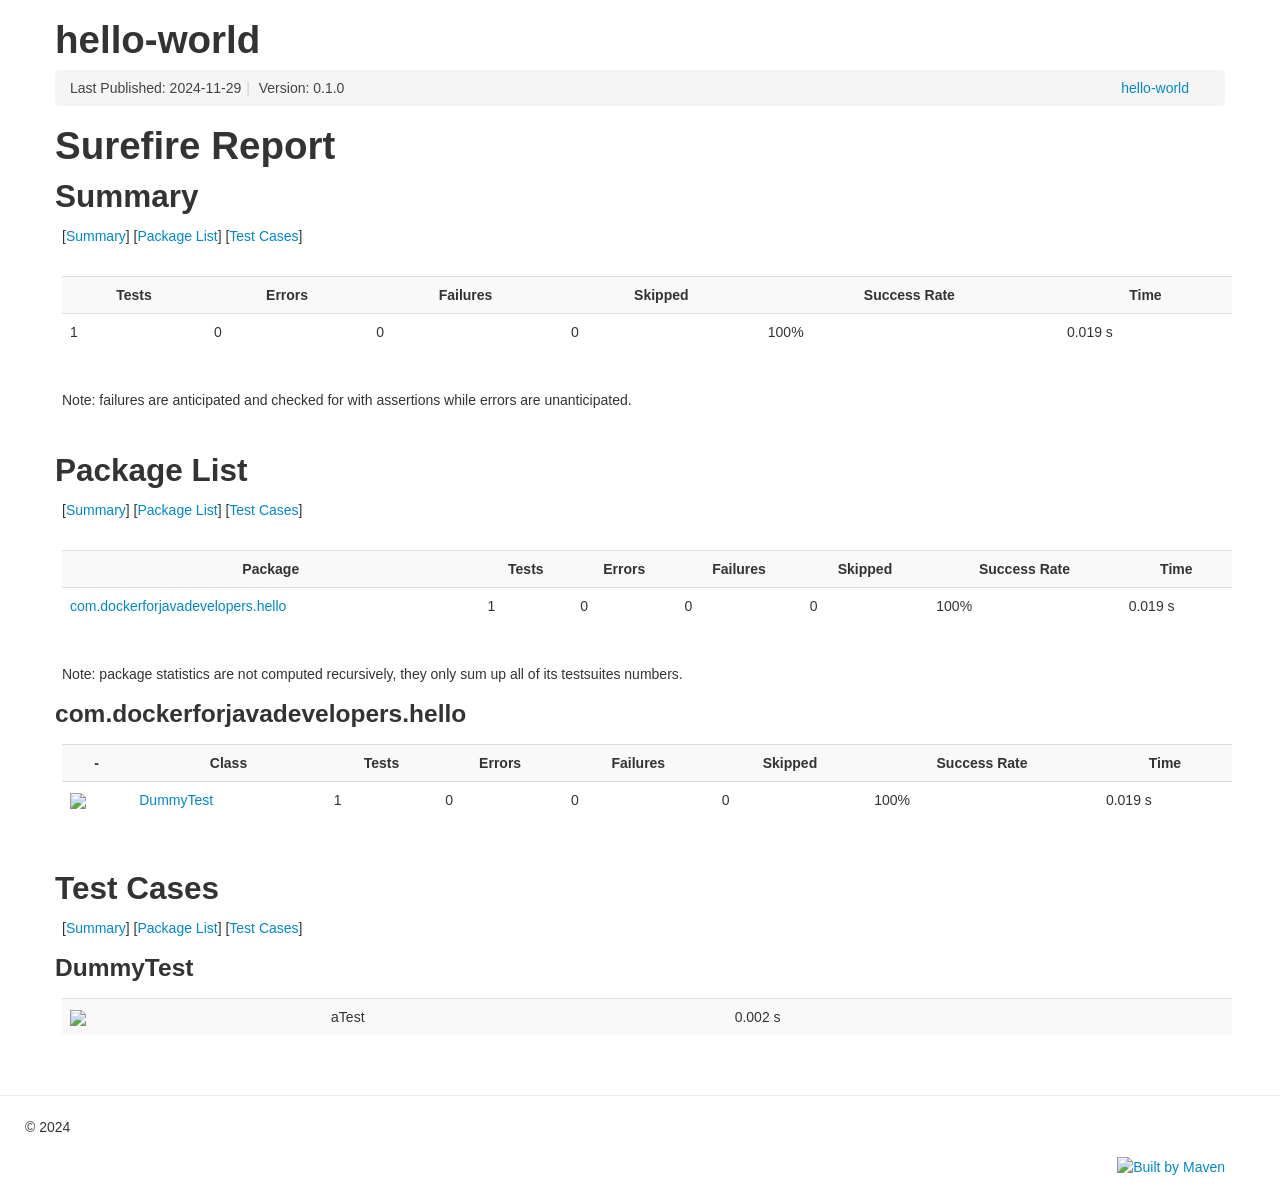
==== target/reports/surefire.html @ da8bbf23 "🛠 NEW: surefire report" ====
<!DOCTYPE html>


<!--
 | Generated by Apache Maven Doxia Site Renderer 2.0.0 from org.apache.maven.plugins:maven-surefire-report-plugin:3.5.2:report at 2024-11-29
 | Rendered using Apache Maven Fluido Skin 2.0.0-M9
-->
<html xmlns="http://www.w3.org/1999/xhtml" lang="en">
  <head>
    <meta charset="UTF-8" />
    <meta name="viewport" content="width=device-width, initial-scale=1" />
    <meta name="generator" content="Apache Maven Doxia Site Renderer 2.0.0" />
    <title>Surefire Report – hello-world</title>
    <link rel="stylesheet" href="./css/apache-maven-fluido-2.0.0-M9.min.css" />
    <link rel="stylesheet" href="./css/site.css" />
    <link rel="stylesheet" href="./css/print.css" media="print" />
    <script src="./js/apache-maven-fluido-2.0.0-M9.min.js"></script>
  </head>
  <body>
    <div class="container container-top">
      <header>
        <div id="banner">
          <div class="pull-left"><div id="bannerLeft"><h1>hello-world</h1></div></div>
          <div class="pull-right"></div>
          <div class="clear"><hr/></div>
        </div>

        <div id="breadcrumbs">
          <ul class="breadcrumb">
        <li id="publishDate">Last Published: 2024-11-29<span class="divider">|</span>
</li>
          <li id="projectVersion">Version: 0.1.0</li>
        <li class="pull-right"><a href="https://spring.io/projects/spring-boot/hello-world" class="externalLink">hello-world</a></li>
          </ul>
        </div>
      </header>
        <main id="bodyColumn">

<script>
function toggleDisplay(elementId) {
 var elm = document.getElementById(elementId + '-error');
 if (elm == null) {
  elm = document.getElementById(elementId + '-failure');
 }
 if (elm && typeof elm.style != "undefined") {
  if (elm.style.display == "none") {
   elm.style.display = "";
   document.getElementById(elementId + '-off').style.display = "none";
   document.getElementById(elementId + '-on').style.display = "inline";
  } else if (elm.style.display == "") {   elm.style.display = "none";
   document.getElementById(elementId + '-off').style.display = "inline";
   document.getElementById(elementId + '-on').style.display = "none";
  }
 }
 }
</script>
<section><a id="Surefire_Report"></a>
<h1>Surefire Report</h1><section><a id="Summary"></a>
<h2>Summary</h2>
<p>[<a href="#Summary">Summary</a>] [<a href="#Package_List">Package List</a>] [<a href="#Test_Cases">Test Cases</a>]</p><br />
<table class="table table-striped">
<tr class="a">
<th>Tests</th>
<th>Errors</th>
<th>Failures</th>
<th>Skipped</th>
<th>Success Rate</th>
<th>Time</th></tr>
<tr class="b">
<td>1</td>
<td>0</td>
<td>0</td>
<td>0</td>
<td>100%</td>
<td>0.019 s</td></tr></table><br />
<p>Note: failures are anticipated and checked for with assertions while errors are unanticipated.</p><br /></section><section><a id="Package_List"></a>
<h2>Package List</h2>
<p>[<a href="#Summary">Summary</a>] [<a href="#Package_List">Package List</a>] [<a href="#Test_Cases">Test Cases</a>]</p><br />
<table class="table table-striped">
<tr class="a">
<th>Package</th>
<th>Tests</th>
<th>Errors</th>
<th>Failures</th>
<th>Skipped</th>
<th>Success Rate</th>
<th>Time</th></tr>
<tr class="b">
<td><a href="#com.dockerforjavadevelopers.hello">com.dockerforjavadevelopers.hello</a></td>
<td>1</td>
<td>0</td>
<td>0</td>
<td>0</td>
<td>100%</td>
<td>0.019 s</td></tr></table><br />
<p>Note: package statistics are not computed recursively, they only sum up all of its testsuites numbers.</p><section><a id="com.dockerforjavadevelopers.hello"></a>
<h3>com.dockerforjavadevelopers.hello</h3>
<table class="table table-striped">
<tr class="a">
<th>-</th>
<th>Class</th>
<th>Tests</th>
<th>Errors</th>
<th>Failures</th>
<th>Skipped</th>
<th>Success Rate</th>
<th>Time</th></tr>
<tr class="b">
<td><a href="#com.dockerforjavadevelopers.hello.DummyTest"><img src="images/icon_success_sml.gif" /></a></td>
<td><a href="#com.dockerforjavadevelopers.hello.DummyTest">DummyTest</a></td>
<td>1</td>
<td>0</td>
<td>0</td>
<td>0</td>
<td>100%</td>
<td>0.019 s</td></tr></table></section><br /></section><section><a id="Test_Cases"></a>
<h2>Test Cases</h2>
<p>[<a href="#Summary">Summary</a>] [<a href="#Package_List">Package List</a>] [<a href="#Test_Cases">Test Cases</a>]</p><section><a id="com.dockerforjavadevelopers.hello.DummyTest"></a>
<h3>DummyTest</h3>
<table class="table table-striped">
<tr class="a">
<td><img src="images/icon_success_sml.gif" /></td>
<td><a id="TC_com.dockerforjavadevelopers.hello.DummyTest.aTest"></a>aTest</td>
<td>0.002 s</td></tr></table></section><br /></section></section>
        </main>
    </div>
    <hr/>
    <footer>
      <div class="container">
        <div class="row">
            <p>©      2024
</p>
        </div>
        <p id="poweredBy" class="pull-right"><a href="https://maven.apache.org/" class="builtBy" target="_blank"><img class="builtBy" alt="Built by Maven" src="./images/logos/maven-feather.png" /></a>
</p>
      </div>
    </footer>
<script>
  if(anchors) {
    anchors.add();
  }
</script>
  </body>
</html>
---- target/reports/css/site.css ----
/* You can override this file with your own styles */
---- target/reports/css/print.css ----
/*
 * Licensed to the Apache Software Foundation (ASF) under one
 * or more contributor license agreements.  See the NOTICE file
 * distributed with this work for additional information
 * regarding copyright ownership.  The ASF licenses this file
 * to you under the Apache License, Version 2.0 (the
 * "License"); you may not use this file except in compliance
 * with the License.  You may obtain a copy of the License at
 *
 *   http://www.apache.org/licenses/LICENSE-2.0
 *
 * Unless required by applicable law or agreed to in writing,
 * software distributed under the License is distributed on an
 * "AS IS" BASIS, WITHOUT WARRANTIES OR CONDITIONS OF ANY
 * KIND, either express or implied.  See the License for the
 * specific language governing permissions and limitations
 * under the License.
 */

#banner,
#footer,
#leftcol,
#breadcrumbs,
.docs #toc,
.docs .courtesylinks,
#leftColumn,
#navColumn {
  display: none !important;
}

#bodyColumn,
body.docs div.docs {
  margin: 0 !important;
  border: none !important;
}
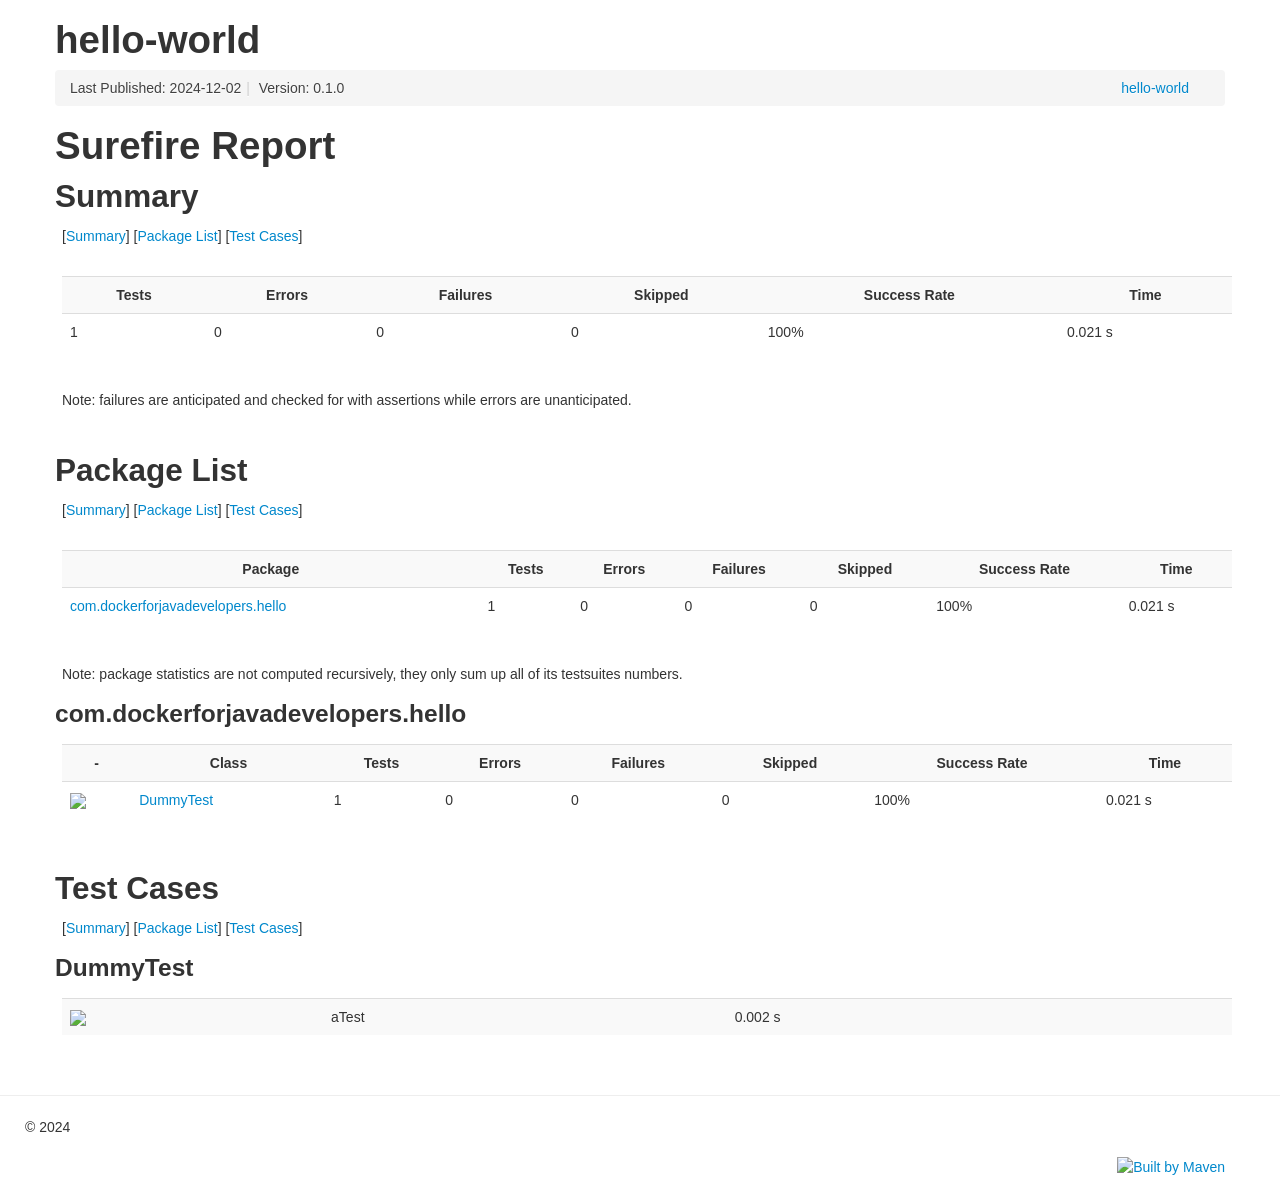
==== commit 4c9f81c2: "🛠 NEW: surefire report" ====
--- a/target/reports/surefire.html
+++ b/target/reports/surefire.html
@@ -2,7 +2,7 @@
 
 
 <!--
- | Generated by Apache Maven Doxia Site Renderer 2.0.0 from org.apache.maven.plugins:maven-surefire-report-plugin:3.5.2:report at 2024-11-29
+ | Generated by Apache Maven Doxia Site Renderer 2.0.0 from org.apache.maven.plugins:maven-surefire-report-plugin:3.5.2:report at 2024-12-02
  | Rendered using Apache Maven Fluido Skin 2.0.0-M9
 -->
 <html xmlns="http://www.w3.org/1999/xhtml" lang="en">
@@ -27,7 +27,7 @@
 
         <div id="breadcrumbs">
           <ul class="breadcrumb">
-        <li id="publishDate">Last Published: 2024-11-29<span class="divider">|</span>
+        <li id="publishDate">Last Published: 2024-12-02<span class="divider">|</span>
 </li>
           <li id="projectVersion">Version: 0.1.0</li>
         <li class="pull-right"><a href="https://spring.io/projects/spring-boot/hello-world" class="externalLink">hello-world</a></li>
@@ -72,7 +72,7 @@
 <td>0</td>
 <td>0</td>
 <td>100%</td>
-<td>0.019 s</td></tr></table><br />
+<td>0.021 s</td></tr></table><br />
 <p>Note: failures are anticipated and checked for with assertions while errors are unanticipated.</p><br /></section><section><a id="Package_List"></a>
 <h2>Package List</h2>
 <p>[<a href="#Summary">Summary</a>] [<a href="#Package_List">Package List</a>] [<a href="#Test_Cases">Test Cases</a>]</p><br />
@@ -92,7 +92,7 @@
 <td>0</td>
 <td>0</td>
 <td>100%</td>
-<td>0.019 s</td></tr></table><br />
+<td>0.021 s</td></tr></table><br />
 <p>Note: package statistics are not computed recursively, they only sum up all of its testsuites numbers.</p><section><a id="com.dockerforjavadevelopers.hello"></a>
 <h3>com.dockerforjavadevelopers.hello</h3>
 <table class="table table-striped">
@@ -113,7 +113,7 @@
 <td>0</td>
 <td>0</td>
 <td>100%</td>
-<td>0.019 s</td></tr></table></section><br /></section><section><a id="Test_Cases"></a>
+<td>0.021 s</td></tr></table></section><br /></section><section><a id="Test_Cases"></a>
 <h2>Test Cases</h2>
 <p>[<a href="#Summary">Summary</a>] [<a href="#Package_List">Package List</a>] [<a href="#Test_Cases">Test Cases</a>]</p><section><a id="com.dockerforjavadevelopers.hello.DummyTest"></a>
 <h3>DummyTest</h3>
